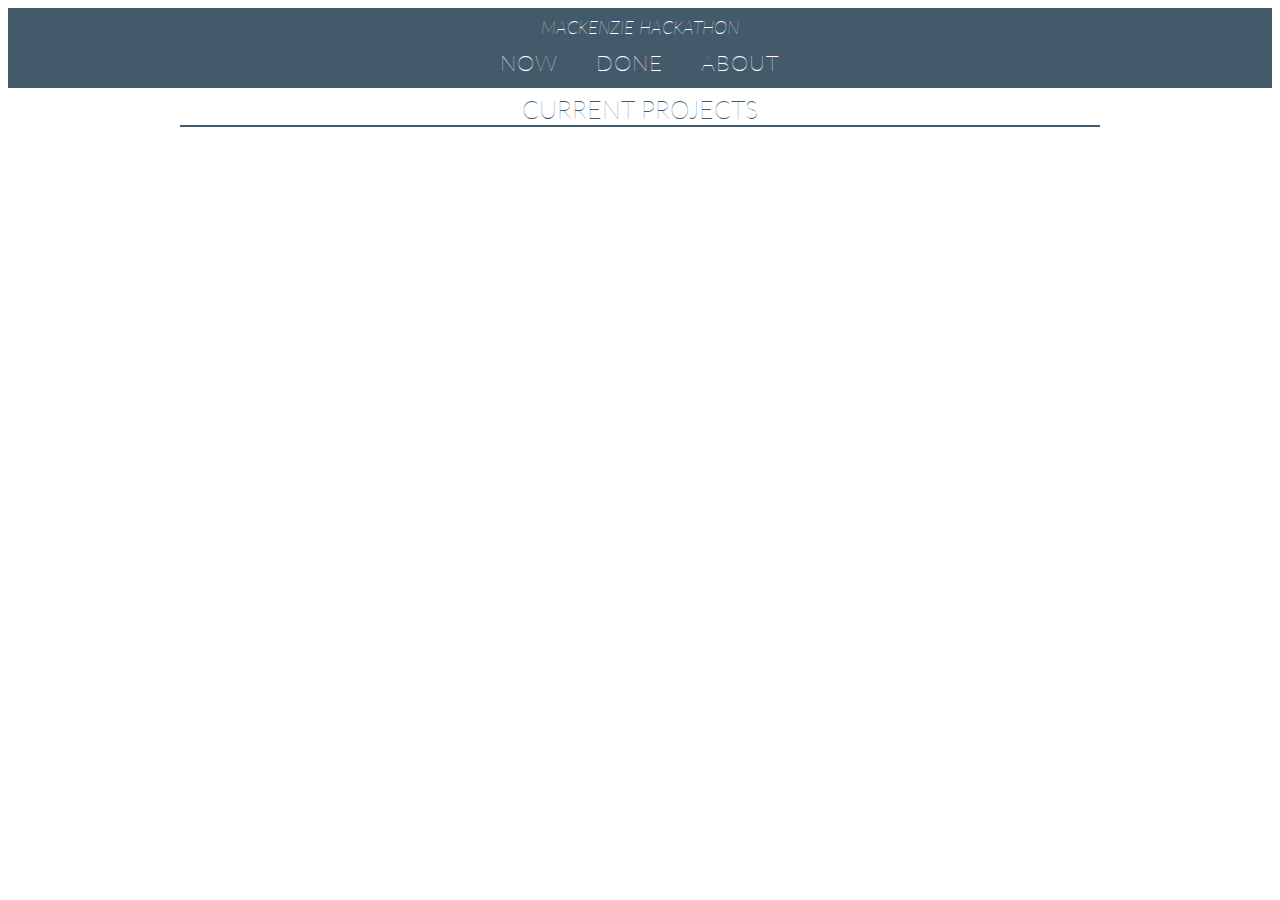
==== index.html @ 86267347 "Styling changes." ====
<!DOCTYPE html>
<!--[if lt IE 7]>      <html class="no-js lt-ie9 lt-ie8 lt-ie7"> <![endif]-->
<!--[if IE 7]>         <html class="no-js lt-ie9 lt-ie8"> <![endif]-->
<!--[if IE 8]>         <html class="no-js lt-ie9"> <![endif]-->
<!--[if gt IE 8]><!--> <html class="no-js"> <!--<![endif]-->
    <head>
        <meta charset="utf-8">
        <meta http-equiv="X-UA-Compatible" content="IE=edge">
        <title></title>
        <meta name="description" content="">
        <meta name="viewport" content="width=device-width, initial-scale=1">

        <!-- Place favicon.ico and apple-touch-icon.png in the root directory -->

        <link rel="stylesheet" href="css/normalize.css">
        <link rel="stylesheet" href="css/main.css">
        <script src="js/vendor/modernizr-2.6.2.min.js"></script>
        <link href='http://fonts.googleapis.com/css?family=Open+Sans:400,800' rel='stylesheet' type='text/css'>
        <link href='http://fonts.googleapis.com/css?family=Lato:100,300,400,100italic' rel='stylesheet' type='text/css'>    </head>
    <body>
        <!--[if lt IE 7]>
            <p class="browsehappy">You are using an <strong>outdated</strong> browser. Please <a href="http://browsehappy.com/">upgrade your browser</a> to improve your experience.</p>
        <![endif]-->


        <header>
            <section class="color-1">
                <nav class="cl-effect-1" id="cl-effect-1">
                    <p>Mackenzie Hackathon</p>
                    <a href="index.html">Now</a>
                    <a href="#cl-effect-1">Done</a>
                    <a href="about.html">About</a>
                </nav>
            </section>
        </header>

        <main>
            <h1>Current Projects</h1>
            <div id="now_container">
                <div id="top_projects">
                    <div id="project_one">
                        <div class="image_hover">
                            <a href="">
                                <div class="project_background">

                                </div>
                            </a>
                        </div>
                    </div>
                    <div id="project_two">
                        <div class="image_hover">
                            <a href="">
                                <div class="project_background">

                                </div>
                            </a>
                        </div>
                    </div>
                </div>
                <div id="bottom_projects">
                    <div id="project_three">
                        <div class="image_hover">
                            <a href="">
                                <div class="project_background">

                                </div>
                            </a>
                        </div>
                    </div>
                    <div id="project_four">
                        <div class="image_hover">
                            <a href="">
                                <div class="project_background">

                                </div>
                            </a>
                        </div>
                    </div>
                </div>
            </div>
        </main>

        <footer>
        </footer>


        <script src="http://ajax.googleapis.com/ajax/libs/jquery/1.10.2/jquery.min.js"></script>
        <script>window.jQuery || document.write('<script src="js/vendor/jquery-1.10.2.min.js"><\/script>')</script>
        <script src="js/plugins.js"></script>
        <script src="js/main.js"></script>

        <!-- Google Analytics: change UA-XXXXX-X to be your site's ID. -->
        <script>
            (function(b,o,i,l,e,r){b.GoogleAnalyticsObject=l;b[l]||(b[l]=
            function(){(b[l].q=b[l].q||[]).push(arguments)});b[l].l=+new Date;
            e=o.createElement(i);r=o.getElementsByTagName(i)[0];
            e.src='http://www.google-analytics.com/analytics.js';
            r.parentNode.insertBefore(e,r)}(window,document,'script','ga'));
            ga('create','UA-XXXXX-X');ga('send','pageview');
        </script>
    </body>
</html>
---- css/main.css ----
/*! HTML5 Boilerplate v4.3.0 | MIT License | http://h5bp.com/ */

/*
 * What follows is the result of much research on cross-browser styling.
 * Credit left inline and big thanks to Nicolas Gallagher, Jonathan Neal,
 * Kroc Camen, and the H5BP dev community and team.
 */

/* ==========================================================================
   Base styles: opinionated defaults
   ========================================================================== */

html,
button,
input,
select,
textarea {
    color: #222;
}

html {
    font-size: 1em;
    line-height: 1.4;
    font-family: 'Lato', sans-serif;
}

/*
 * Remove text-shadow in selection highlight: h5bp.com/i
 * These selection rule sets have to be separate.
 * Customize the background color to match your design.
 */

::-moz-selection {
    background: #b3d4fc;
    text-shadow: none;
}

::selection {
    background: #b3d4fc;
    text-shadow: none;
}

/*
 * A better looking default horizontal rule
 */

hr {
    display: block;
    height: 1px;
    border: 0;
    border-top: 1px solid #ccc;
    margin: 1em 0;
    padding: 0;
}

/*
 * Remove the gap between images, videos, audio and canvas and the bottom of
 * their containers: h5bp.com/i/440
 */

audio,
canvas,
img,
video {
    vertical-align: middle;
}

/*
 * Remove default fieldset styles.
 */

fieldset {
    border: 0;
    margin: 0;
    padding: 0;
}

/*
 * Allow only vertical resizing of textareas.
 */

textarea {
    resize: vertical;
}

/* ==========================================================================
   Browse Happy prompt
   ========================================================================== */

.browsehappy {
    margin: 0.2em 0;
    background: #ccc;
    color: #000;
    padding: 0.2em 0;
}

/* ==========================================================================
   Helper classes
   ========================================================================== */

/*
 * Image replacement
 */

.ir {
    background-color: transparent;
    border: 0;
    overflow: hidden;
    /* IE 6/7 fallback */
    *text-indent: -9999px;
}

.ir:before {
    content: "";
    display: block;
    width: 0;
    height: 150%;
}

/*
 * Hide from both screenreaders and browsers: h5bp.com/u
 */

.hidden {
    display: none !important;
    visibility: hidden;
}

/*
 * Hide only visually, but have it available for screenreaders: h5bp.com/v
 */

.visuallyhidden {
    border: 0;
    clip: rect(0 0 0 0);
    height: 1px;
    margin: -1px;
    overflow: hidden;
    padding: 0;
    position: absolute;
    width: 1px;
}

/*
 * Extends the .visuallyhidden class to allow the element to be focusable
 * when navigated to via the keyboard: h5bp.com/p
 */

.visuallyhidden.focusable:active,
.visuallyhidden.focusable:focus {
    clip: auto;
    height: auto;
    margin: 0;
    overflow: visible;
    position: static;
    width: auto;
}

/*
 * Hide visually and from screenreaders, but maintain layout
 */

.invisible {
    visibility: hidden;
}

/*
 * Clearfix: contain floats
 *
 * For modern browsers
 * 1. The space content is one way to avoid an Opera bug when the
 *    `contenteditable` attribute is included anywhere else in the document.
 *    Otherwise it causes space to appear at the top and bottom of elements
 *    that receive the `clearfix` class.
 * 2. The use of `table` rather than `block` is only necessary if using
 *    `:before` to contain the top-margins of child elements.
 */

.clearfix:before,
.clearfix:after {
    content: " "; /* 1 */
    display: table; /* 2 */
}

.clearfix:after {
    clear: both;
}

/*
 * For IE 6/7 only
 * Include this rule to trigger hasLayout and contain floats.
 */

.clearfix {
    *zoom: 1;
}

/* ==========================================================================
   EXAMPLE Media Queries for Responsive Design.
   These examples override the primary ('mobile first') styles.
   Modify as content requires.
   ========================================================================== */

@media only screen and (min-width: 35em) {
    /* Style adjustments for viewports that meet the condition */
}

@media print,
       (-o-min-device-pixel-ratio: 5/4),
       (-webkit-min-device-pixel-ratio: 1.25),
       (min-resolution: 120dpi) {
    /* Style adjustments for high resolution devices */
}

/* ==========================================================================
   Print styles.
   Inlined to avoid required HTTP connection: h5bp.com/r
   ========================================================================== */

@media print {
    * {
        background: transparent !important;
        color: #000 !important; /* Black prints faster: h5bp.com/s */
        box-shadow: none !important;
        text-shadow: none !important;
    }

    a,
    a:visited {
        text-decoration: underline;
    }

    a[href]:after {
        content: " (" attr(href) ")";
    }

    abbr[title]:after {
        content: " (" attr(title) ")";
    }

    /*
     * Don't show links for images, or javascript/internal links
     */

    .ir a:after,
    a[href^="javascript:"]:after,
    a[href^="#"]:after {
        content: "";
    }

    pre,
    blockquote {
        border: 1px solid #999;
        page-break-inside: avoid;
    }

    thead {
        display: table-header-group; /* h5bp.com/t */
    }

    tr,
    img {
        page-break-inside: avoid;
    }

    img {
        max-width: 100% !important;
    }

    @page {
        margin: 0.5cm;
    }

    p,
    h2,
    h3 {
        orphans: 3;
        widows: 3;
    }

    h2,
    h3 {
        page-break-after: avoid;
    }
}

/* ==========================================================================
   Custom styles.
   Created by gyonka.
   ========================================================================== */

p {
    padding: 0;
    margin: 0;
}

header {
    display: block;
    height: 80px;
    margin: 0;
    padding: 0;
    width: 100%;
    background: #435a6b;
}

header p {
    color: #ffffff;
    font: 100 18px/1 "lato";
    font-style: italic;
    padding: 10px 0px 10px 0px;
    text-transform: uppercase;
}

nav {
    margin: 0 auto;
    text-align: center;
}

nav a {
    position: relative;
    display: inline-block;
    outline: none;
    margin: 0 auto;
    text-align: center;
    color: #fff;
    padding-top: 7px;
    font: 100 18px/1 "lato";
    text-transform: uppercase;
    text-decoration: none;
    letter-spacing: 1px;
    text-shadow: 0 0 1px rgba(255,255,255,0.3);
    font-size: 1.35em;
}

nav a:hover,
nav a:focus {
    outline: none;
}

/* Effect 1: Brackets */
.cl-effect-1 a::before,
.cl-effect-1 a::after {
    display: inline-block;
    opacity: 0;
    -webkit-transition: -webkit-transform 0.3s, opacity 0.2s;
    -moz-transition: -moz-transform 0.3s, opacity 0.2s;
    transition: transform 0.3s, opacity 0.2s;
}

.cl-effect-1 a::before {
    margin-right: 10px;
    content: '[';
    -webkit-transform: translateX(20px);
    -moz-transform: translateX(20px);
    transform: translateX(20px);
}

.cl-effect-1 a::after {
    margin-left: 10px;
    content: ']';
    -webkit-transform: translateX(-20px);
    -moz-transform: translateX(-20px);
    transform: translateX(-20px);
}

.cl-effect-1 a:hover::before,
.cl-effect-1 a:hover::after,
.cl-effect-1 a:focus::before,
.cl-effect-1 a:focus::after {
    opacity: 1;
    -webkit-transform: translateX(0px);
    -moz-transform: translateX(0px);
    transform: translateX(0px);
}

main {
    display: block;
    width: 920px;
    height: 100%;
    margin: 0 auto;
}

#top_projects {
    display: block;
    width: auto;
    height: 300px;
    margin-top: 20px;
}

#project_one {
     display: table;
     width: 450px;
     height: 300px;
     float: left;
}

#project_two {
    display: table;
    width: 450px;
    height: 300px;
    float: right;
}

#bottom_projects {
    display: block;
    width: auto;
    height: 300px;
    margin-top: 20px;
    padding-bottom: 20px;
}

#project_three {
    display: table;
    width: 450px;
    height: 300px;
    float: left;
}

#project_four {
    display: table;
    width: 450px;
    height: 300px;
    float: right;
}

.image_hover {
    transition: all 0.5s ease;
}

.project_background {
    display: block;
    height: 300px;
    width: 450px;
    background-image: url("https://placeimg.com/450/300/any");
}

.image_hover:hover {
    background: #ffffff;
    opacity: 0.8;
}

main span {
    display: table-cell;
    text-align: center;
    vertical-align: middle;
    color: white
}

main h1 {
    color: #435a6b;
    font: 100 25px/22px "Lato", "Open Sans", "Helvetica Neue", Helvetica, Arial, sans-serif;
    border-bottom: 2px solid #435a6b;
    padding-bottom: 5px;
    text-transform: uppercase;
    margin: 0 auto;
    text-align: center;
    padding-top: 10px;
}

.btn {
    border: none;
    font-family: inherit;
    font-size: inherit;
    color: inherit;
    background: none;
    cursor: pointer;
    padding: 25px 80px;
    margin-left: 120px;
    margin-top: 10px;
    display: inline-block;
    text-transform: uppercase;
    letter-spacing: 1px;
    font-weight: 700;
    outline: none;
    position: relative;
    -webkit-transition: all 0.3s;
    -moz-transition: all 0.3s;
    transition: all 0.3s;
}

.btn:after {
    content: '';
    position: absolute;
    z-index: -1;
    -webkit-transition: all 0.3s;
    -moz-transition: all 0.3s;
    transition: all 0.3s;
}

.btn-1 {
    border: 3px solid #0e83cd;
    color: #0e83cd;
}

/* Button 1a */
.btn-1a:hover,
.btn-1a:active {
    color: #ffffff;
    background: #0e83cd;
}
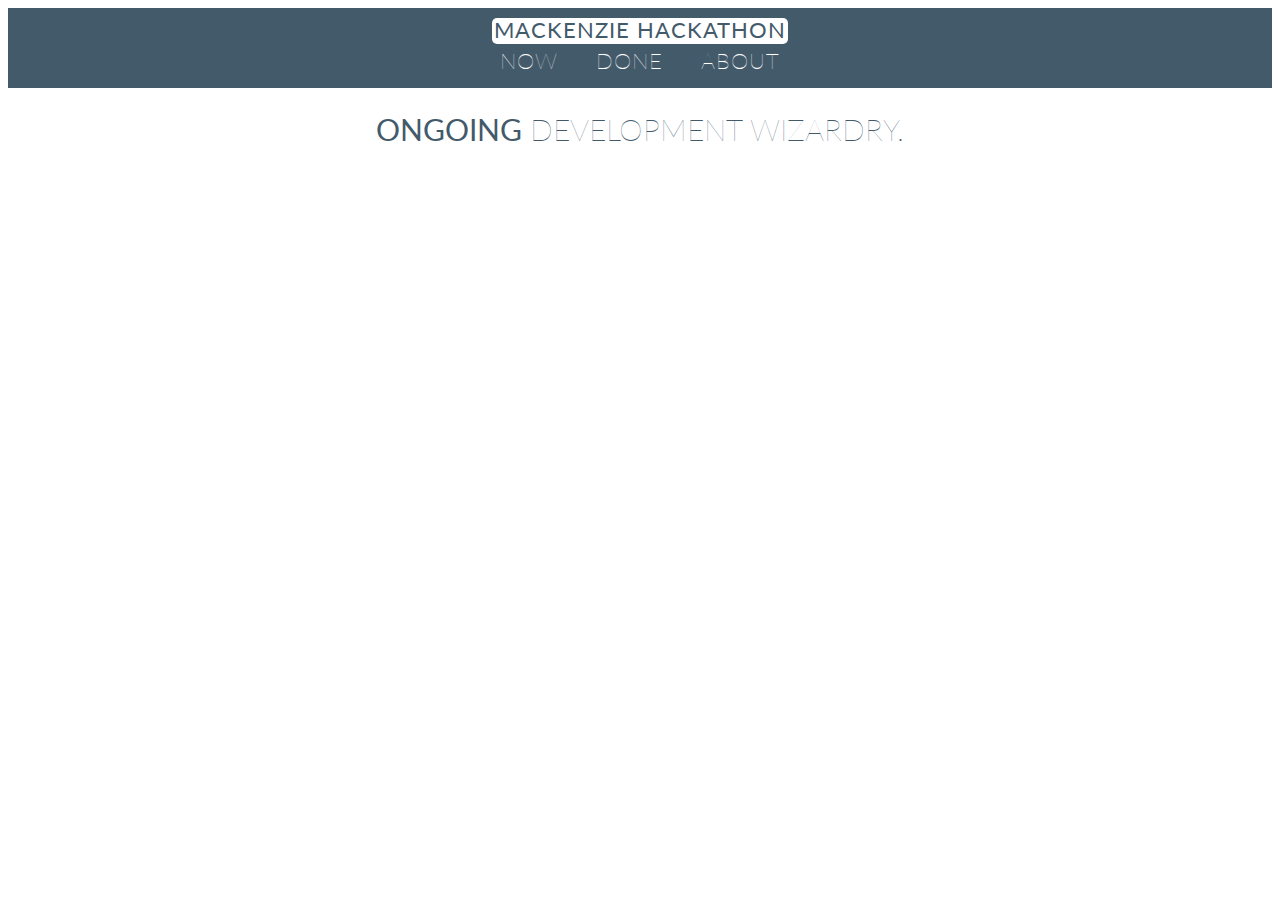
==== commit 87151acd: "I am an artist." ====
--- a/index.html
+++ b/index.html
@@ -26,54 +26,40 @@
         <header>
             <section class="color-1">
                 <nav class="cl-effect-1" id="cl-effect-1">
-                    <p>Mackenzie Hackathon</p>
-                    <a href="index.html">Now</a>
-                    <a href="#cl-effect-1">Done</a>
-                    <a href="about.html">About</a>
+                    <p><a class="title_link" href="">Mackenzie Hackathon</a></p>
+                    <div id="navigation">
+                        <a href="index.html">Now</a>
+                        <a href="done.html">Done</a>
+                        <a href="about.html">About</a>
+                    </div>
                 </nav>
             </section>
         </header>
 
         <main>
-            <h1>Current Projects</h1>
+            <h1><strong>Ongoing </strong>Development Wizardry.</h1>
             <div id="now_container">
                 <div id="top_projects">
                     <div id="project_one">
-                        <div class="image_hover">
-                            <a href="">
                                 <div class="project_background">
-
+                                    <span class="text-content"><span>Project 1<br><a href=""><button class="btn btn-1 btn-1a">View On GitHub</button></a></span></span>
                                 </div>
-                            </a>
-                        </div>
                     </div>
                     <div id="project_two">
-                        <div class="image_hover">
-                            <a href="">
-                                <div class="project_background">
-
-                                </div>
-                            </a>
+                        <div class="project_background">
+                            <span class="text-content"><span>Project 2<br><a href=""><button class="btn btn-1 btn-1a">View On GitHub</button></a></span></span>
                         </div>
                     </div>
                 </div>
                 <div id="bottom_projects">
                     <div id="project_three">
-                        <div class="image_hover">
-                            <a href="">
-                                <div class="project_background">
-
-                                </div>
-                            </a>
+                        <div class="project_background">
+                            <span class="text-content"><span>Project 3<br><a href=""><button class="btn btn-1 btn-1a">View On GitHub</button></a></span></span>
                         </div>
                     </div>
                     <div id="project_four">
-                        <div class="image_hover">
-                            <a href="">
-                                <div class="project_background">
-
-                                </div>
-                            </a>
+                        <div class="project_background">
+                            <span class="text-content"><span>Project 4<br><a href=""><button class="btn btn-1 btn-1a">View On GitHub</button></a></span></span>
                         </div>
                     </div>
                 </div>
--- a/css/main.css
+++ b/css/main.css
@@ -304,11 +304,7 @@
 }
 
 header p {
-    color: #ffffff;
-    font: 100 18px/1 "lato";
-    font-style: italic;
-    padding: 10px 0px 10px 0px;
-    text-transform: uppercase;
+
 }
 
 nav {
@@ -316,7 +312,42 @@
     text-align: center;
 }
 
-nav a {
+header p {
+    display: inline-block;
+}
+
+header p a {
+    display: inline-block;
+}
+
+.title_link {
+    color: #435a6b;
+    background: #ffffff;
+    font: 400 18px/1 "lato";
+    padding: 2px 2px 2px 2px;
+    text-transform: uppercase;
+    text-decoration: none;
+    letter-spacing: 1px;
+    text-shadow: 0 0 1px rgba(255,255,255,0.3);
+    font-size: 1.35em;
+    text-align: center;
+    margin-top: 10px;
+    -moz-border-radius: 5px;
+    -webkit-border-radius: 5px;
+    border-radius: 5px; /* future proofing */
+    -khtml-border-radius: 5px; /* for old Konqueror browsers */
+    -webkit-transition: all 0.3s;
+    -moz-transition: all 0.3s;
+    transition: all 0.3s;
+
+}
+
+.title_link:hover {
+    color: #ffffff;
+    background: #435a6b;
+}
+
+#navigation a {
     position: relative;
     display: inline-block;
     outline: none;
@@ -338,8 +369,8 @@
 }
 
 /* Effect 1: Brackets */
-.cl-effect-1 a::before,
-.cl-effect-1 a::after {
+.cl-effect-1 #navigation a::before,
+.cl-effect-1 #navigation a::after {
     display: inline-block;
     opacity: 0;
     -webkit-transition: -webkit-transform 0.3s, opacity 0.2s;
@@ -347,7 +378,7 @@
     transition: transform 0.3s, opacity 0.2s;
 }
 
-.cl-effect-1 a::before {
+.cl-effect-1 #navigation a::before {
     margin-right: 10px;
     content: '[';
     -webkit-transform: translateX(20px);
@@ -355,7 +386,7 @@
     transform: translateX(20px);
 }
 
-.cl-effect-1 a::after {
+.cl-effect-1 #navigation a::after {
     margin-left: 10px;
     content: ']';
     -webkit-transform: translateX(-20px);
@@ -363,10 +394,10 @@
     transform: translateX(-20px);
 }
 
-.cl-effect-1 a:hover::before,
-.cl-effect-1 a:hover::after,
-.cl-effect-1 a:focus::before,
-.cl-effect-1 a:focus::after {
+.cl-effect-1 #navigation a:hover::before,
+.cl-effect-1 #navigation a:hover::after,
+.cl-effect-1 #navigation a:focus::before,
+.cl-effect-1 #navigation a:focus::after {
     opacity: 1;
     -webkit-transform: translateX(0px);
     -moz-transform: translateX(0px);
@@ -378,6 +409,50 @@
     width: 920px;
     height: 100%;
     margin: 0 auto;
+}
+
+#about_container {
+
+}
+
+#about_container p {
+
+}
+
+span.text-content {
+    background: rgba(0,0,0,0.5);
+    color: white;
+    display: table;
+    height: 300px;
+    position: absolute;
+    width: 450px;
+    opacity: 0;
+    -webkit-transition: opacity 500ms;
+    -moz-transition: opacity 500ms;
+    -o-transition: opacity 500ms;
+    transition: opacity 500ms;
+}
+
+span.text-content span {
+    display: table-cell;
+    text-align: center;
+    vertical-align: middle;
+}
+
+#project_one:hover span.text-content {
+    opacity: 1;
+}
+
+#project_two:hover span.text-content {
+    opacity: 1;
+}
+
+#project_three:hover span.text-content {
+    opacity: 1;
+}
+
+#project_four:hover span.text-content {
+    opacity: 1;
 }
 
 #top_projects {
@@ -423,20 +498,11 @@
     float: right;
 }
 
-.image_hover {
-    transition: all 0.5s ease;
-}
-
 .project_background {
     display: block;
     height: 300px;
     width: 450px;
     background-image: url("https://placeimg.com/450/300/any");
-}
-
-.image_hover:hover {
-    background: #ffffff;
-    opacity: 0.8;
 }
 
 main span {
@@ -448,13 +514,17 @@
 
 main h1 {
     color: #435a6b;
-    font: 100 25px/22px "Lato", "Open Sans", "Helvetica Neue", Helvetica, Arial, sans-serif;
-    border-bottom: 2px solid #435a6b;
-    padding-bottom: 5px;
+    font: 100 30px/22px "Lato", "Open Sans", "Helvetica Neue", Helvetica, Arial, sans-serif;
+    padding-bottom: 10px;
     text-transform: uppercase;
-    margin: 0 auto;
+    margin-top: 20px;
     text-align: center;
     padding-top: 10px;
+}
+
+main h1 strong {
+    font-weight: 400;
+    color: #435a6b;
 }
 
 .btn {
@@ -465,8 +535,8 @@
     background: none;
     cursor: pointer;
     padding: 25px 80px;
-    margin-left: 120px;
-    margin-top: 10px;
+    margin-left: 0px;
+    margin-top: 50px;
     display: inline-block;
     text-transform: uppercase;
     letter-spacing: 1px;
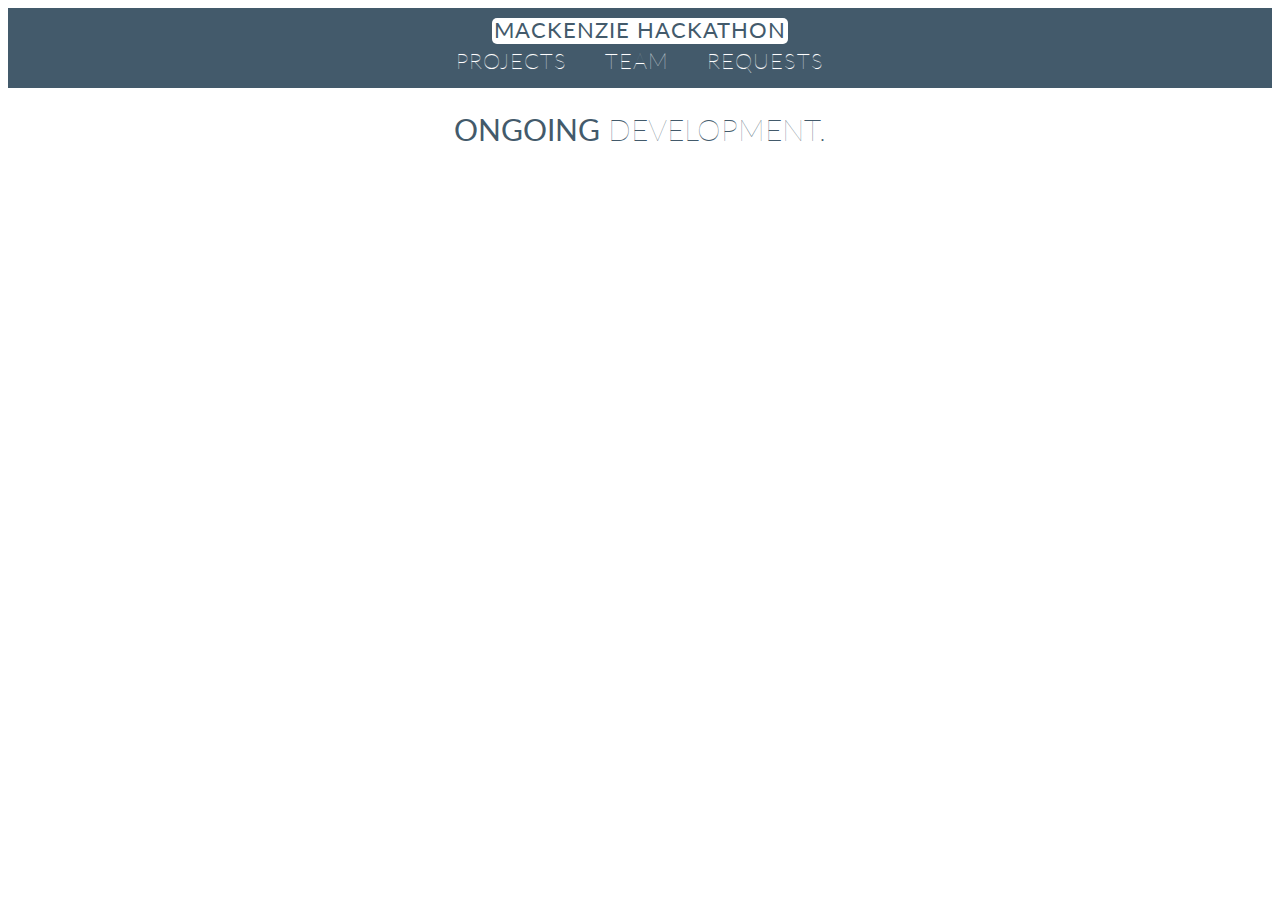
==== commit a9f2532d: "Added 2 projects, restructured background images, removed done tab" ====
--- a/index.html
+++ b/index.html
@@ -26,39 +26,40 @@
         <header>
             <section class="color-1">
                 <nav class="cl-effect-1" id="cl-effect-1">
-                    <p><a class="title_link" href="">Mackenzie Hackathon</a></p>
+                    <p><a class="title_link" href="index.html">Mackenzie Hackathon</a></p>
                     <div id="navigation">
-                        <a href="index.html">Now</a>
-                        <a href="done.html">Done</a>
-                        <a href="about.html">About</a>
+                        <a href="index.html">Projects</a>
+                       <!--<a href="done.html">Done</a><!-->
+                        <a href="team.html">Team</a>
+                        <a href="about.html">Requests</a>
                     </div>
                 </nav>
             </section>
         </header>
 
         <main>
-            <h1><strong>Ongoing </strong>Development Wizardry.</h1>
+            <h1><strong>Ongoing </strong>Development.</h1>
             <div id="now_container">
                 <div id="top_projects">
                     <div id="project_one">
-                                <div class="project_background">
-                                    <span class="text-content"><span>Project 1<br><a href=""><button class="btn btn-1 btn-1a">View On GitHub</button></a></span></span>
+                                <div class="project1_background">
+                                    <span class="text-content"><span>Speakeasy<br><a href="https://github.com/tsenterd/Speakeasy"><button class="btn btn-1 btn-1a">View On GitHub</button></a></span></span>
                                 </div>
                     </div>
                     <div id="project_two">
-                        <div class="project_background">
-                            <span class="text-content"><span>Project 2<br><a href=""><button class="btn btn-1 btn-1a">View On GitHub</button></a></span></span>
+                        <div class="project2_background">
+                            <span class="text-content"><span>LAWssons<br><a href="https://github.com/jpngfile/LAWssons"><button class="btn btn-1 btn-1a">View On GitHub</button></a></span></span>
                         </div>
                     </div>
                 </div>
                 <div id="bottom_projects">
                     <div id="project_three">
-                        <div class="project_background">
+                        <div class="project3_background">
                             <span class="text-content"><span>Project 3<br><a href=""><button class="btn btn-1 btn-1a">View On GitHub</button></a></span></span>
                         </div>
                     </div>
                     <div id="project_four">
-                        <div class="project_background">
+                        <div class="project4_background">
                             <span class="text-content"><span>Project 4<br><a href=""><button class="btn btn-1 btn-1a">View On GitHub</button></a></span></span>
                         </div>
                     </div>
@@ -75,14 +76,15 @@
         <script src="js/plugins.js"></script>
         <script src="js/main.js"></script>
 
-        <!-- Google Analytics: change UA-XXXXX-X to be your site's ID. -->
         <script>
-            (function(b,o,i,l,e,r){b.GoogleAnalyticsObject=l;b[l]||(b[l]=
-            function(){(b[l].q=b[l].q||[]).push(arguments)});b[l].l=+new Date;
-            e=o.createElement(i);r=o.getElementsByTagName(i)[0];
-            e.src='http://www.google-analytics.com/analytics.js';
-            r.parentNode.insertBefore(e,r)}(window,document,'script','ga'));
-            ga('create','UA-XXXXX-X');ga('send','pageview');
+            (function(i,s,o,g,r,a,m){i['GoogleAnalyticsObject']=r;i[r]=i[r]||function(){
+                (i[r].q=i[r].q||[]).push(arguments)},i[r].l=1*new Date();a=s.createElement(o),
+                    m=s.getElementsByTagName(o)[0];a.async=1;a.src=g;m.parentNode.insertBefore(a,m)
+            })(window,document,'script','//www.google-analytics.com/analytics.js','ga');
+
+            ga('create', 'UA-54826716-1', 'auto');
+            ga('send', 'pageview');
+
         </script>
     </body>
 </html>
--- a/css/main.css
+++ b/css/main.css
@@ -368,6 +368,13 @@
     outline: none;
 }
 
+#contact {
+    display: block;
+    width: 350px;
+    height: auto;
+    margin: 0 auto;
+}
+
 /* Effect 1: Brackets */
 .cl-effect-1 #navigation a::before,
 .cl-effect-1 #navigation a::after {
@@ -409,6 +416,7 @@
     width: 920px;
     height: 100%;
     margin: 0 auto;
+    padding-bottom: 20px;
 }
 
 #about_container {
@@ -567,4 +575,74 @@
 .btn-1a:active {
     color: #ffffff;
     background: #0e83cd;
+}
+
+
+.team_member_container {
+    display: block;
+    width: 700px;
+    height: 150px;
+    padding-top: 50px;
+    padding-bottom: 50px;
+    margin: 0 auto;
+}
+
+.team_member_pic {
+    display: block;
+    width: 150px;
+    height: 150px;
+    background: #c0c0c0;
+}
+
+.team_member_pic img {
+    max-height: 100%;
+    max-width: 100%;
+}
+
+.team_member_bio {
+    display: block;
+    width: 400px;
+    height: 150px;
+}
+
+.bio_text {
+    position: relative;
+    top: 50%;
+    -webkit-transform: translateY(-50%);
+    -ms-transform: translateY(-50%);
+    transform: translateY(-50%);
+}
+
+.bio_text span a {
+    position: relative;
+    display: inline-block;
+    outline: none;
+    margin: 0 auto;
+    text-align: center;
+    font: 400 24px/1 "lato";
+    text-transform: uppercase;
+    text-decoration: none;
+    letter-spacing: 1px;
+    text-shadow: 0 0 1px rgba(255,255,255,0.3);
+    color: #435a6b;
+    -webkit-transition: all 0.3s;
+    -moz-transition: all 0.3s;
+    transition: all 0.3s;
+}
+
+.bio_text span a:hover {
+    color: #435a6b;
+    background: #ffffff;
+}
+
+.bio_text p {
+    font-size: 14px;
+}
+
+.right_align_team {
+    float: right;
+}
+
+.left_align_team {
+    float: left;
 }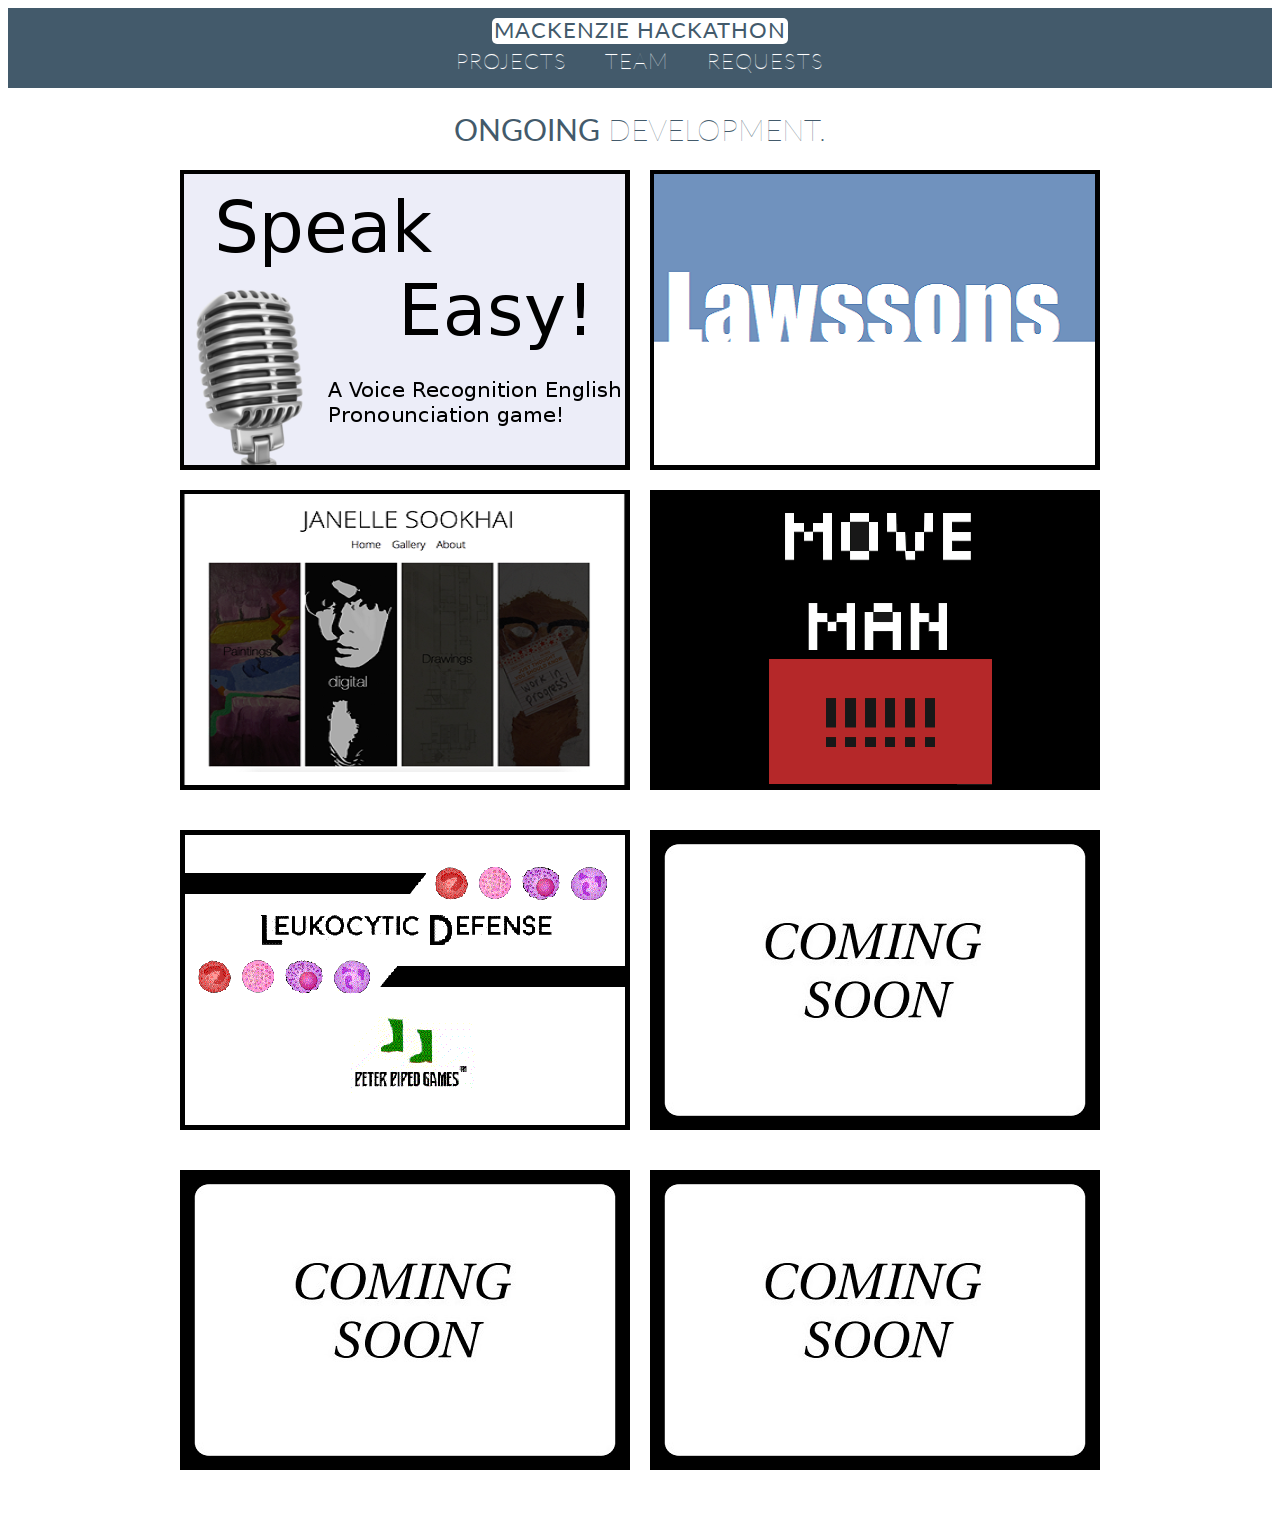
==== commit ffe6d0f8: "added more project slots, and added other team member's projects. Added Peter to team" ====
--- a/index.html
+++ b/index.html
@@ -55,15 +55,42 @@
                 <div id="bottom_projects">
                     <div id="project_three">
                         <div class="project3_background">
-                            <span class="text-content"><span>Project 3<br><a href=""><button class="btn btn-1 btn-1a">View On GitHub</button></a></span></span>
+                            <span class="text-content"><span>Digital Arts Portfolio<br><a href="https://github.com/janellesookhai/Digital-Art-Website"><button class="btn btn-1 btn-1a">View On GitHub</button></a></span></span>
                         </div>
                     </div>
                     <div id="project_four">
                         <div class="project4_background">
-                            <span class="text-content"><span>Project 4<br><a href=""><button class="btn btn-1 btn-1a">View On GitHub</button></a></span></span>
+                            <span class="text-content"><span>MOVE MAN<br><a href="https://github.com/mattpk/MoveMan"><button class="btn btn-1 btn-1a">View On GitHub</button></a></span></span>
                         </div>
                     </div>
                 </div>
+				<div id="bottommost_projects">
+                    <div id="project_five">
+                        <div class="project5_background">
+                            <span class="text-content"><span>Leukocytic Defense<br><a href="https://github.com/iDistractYou/LeukocyticDefense"><button class="btn btn-1 btn-1a">View On GitHub</button></a></span></span>
+                        </div>
+                    </div>
+                    <div id="project_six">
+                        <div class="project6_background">
+                            <span class="text-content"><span>RGB Game<br><a href="https://github.com/gposluns/RGB-Game-info"><button class="btn btn-1 btn-1a">View On GitHub</button></a></span></span>
+                        </div>
+                    </div>
+                </div>
+				<div id="name1_lol">
+                    <div id="project_seven">
+                        <div class="project7_background">
+                            <span class="text-content"><span>Victory Code<br><a href="https://github.com/jgalperin/Victory-Code"><button class="btn btn-1 btn-1a">View On GitHub</button></a></span></span>
+                        </div>
+                    </div>
+                    <div id="project_eight">
+                        <div class="project8_background">
+                            <span class="text-content"><span>Project 8<br><a href=""><button class="btn btn-1 btn-1a">View On GitHub</button></a></span></span>
+                        </div>
+                    </div>
+                </div>
+		
+				
+				
             </div>
         </main>
 
--- a/css/main.css
+++ b/css/main.css
@@ -462,6 +462,21 @@
 #project_four:hover span.text-content {
     opacity: 1;
 }
+#project_five:hover span.text-content {
+    opacity: 1;
+}
+#project_six:hover span.text-content {
+    opacity: 1;
+}
+#project_seven:hover span.text-content {
+    opacity: 1;
+}
+#project_eight:hover span.text-content {
+    opacity: 1;
+}
+#project_nine:hover span.text-content {
+    opacity: 1;
+}
 
 #top_projects {
     display: block;
@@ -491,7 +506,20 @@
     margin-top: 20px;
     padding-bottom: 20px;
 }
-
+#bottommost_projects{
+display: block;
+    width: auto;
+    height: 300px;
+    margin-top: 20px;
+    padding-bottom: 20px;
+}
+#name1_lol{
+display: block;
+    width: auto;
+    height: 300px;
+    margin-top: 20px;
+    padding-bottom: 20px;
+}
 #project_three {
     display: table;
     width: 450px;
@@ -505,12 +533,78 @@
     height: 300px;
     float: right;
 }
-
-.project_background {
-    display: block;
-    height: 300px;
-    width: 450px;
-    background-image: url("https://placeimg.com/450/300/any");
+#project_five {
+    display: table;
+    width: 450px;
+    height: 300px;
+    float: left;
+}
+#project_six {
+    display: table;
+    width: 450px;
+    height: 300px;
+    float: right;
+}
+#project_seven {
+    display: table;
+    width: 450px;
+    height: 300px;
+    float: left;
+}
+#project_eight {
+    display: table;
+    width: 450px;
+    height: 300px;
+    float: right;
+}
+
+.project1_background{
+ display: block;
+    height: 300px;
+    width: 450px;
+    background-image: url("../backgrounds/Speakeasy.png");
+}
+.project2_background{
+ display: block;
+    height: 300px;
+    width: 450px;
+    background-image: url("../backgrounds/Lawssons.png");
+}
+.project3_background{
+ display: block;
+    height: 300px;
+    width: 450px;
+    background-image: url("../backgrounds/Digitalartsportfolio.png");
+}
+.project4_background{
+ display: block;
+    height: 300px;
+    width: 450px;
+    background-image: url("../backgrounds/Moveman.png");
+}
+.project5_background{
+ display: block;
+    height: 300px;
+    width: 450px;
+    background-image: url("../backgrounds/LeukocyticDefense.png");
+}
+.project6_background{
+ display: block;
+    height: 300px;
+    width: 450px;
+    background-image: url("../backgrounds/Comingsoon.jpg");
+}
+.project7_background{
+ display: block;
+    height: 300px;
+    width: 450px;
+    background-image: url("../backgrounds/Comingsoon.jpg");
+}
+.project8_background{
+ display: block;
+    height: 300px;
+    width: 450px;
+    background-image: url("../backgrounds/Comingsoon.jpg");
 }
 
 main span {
